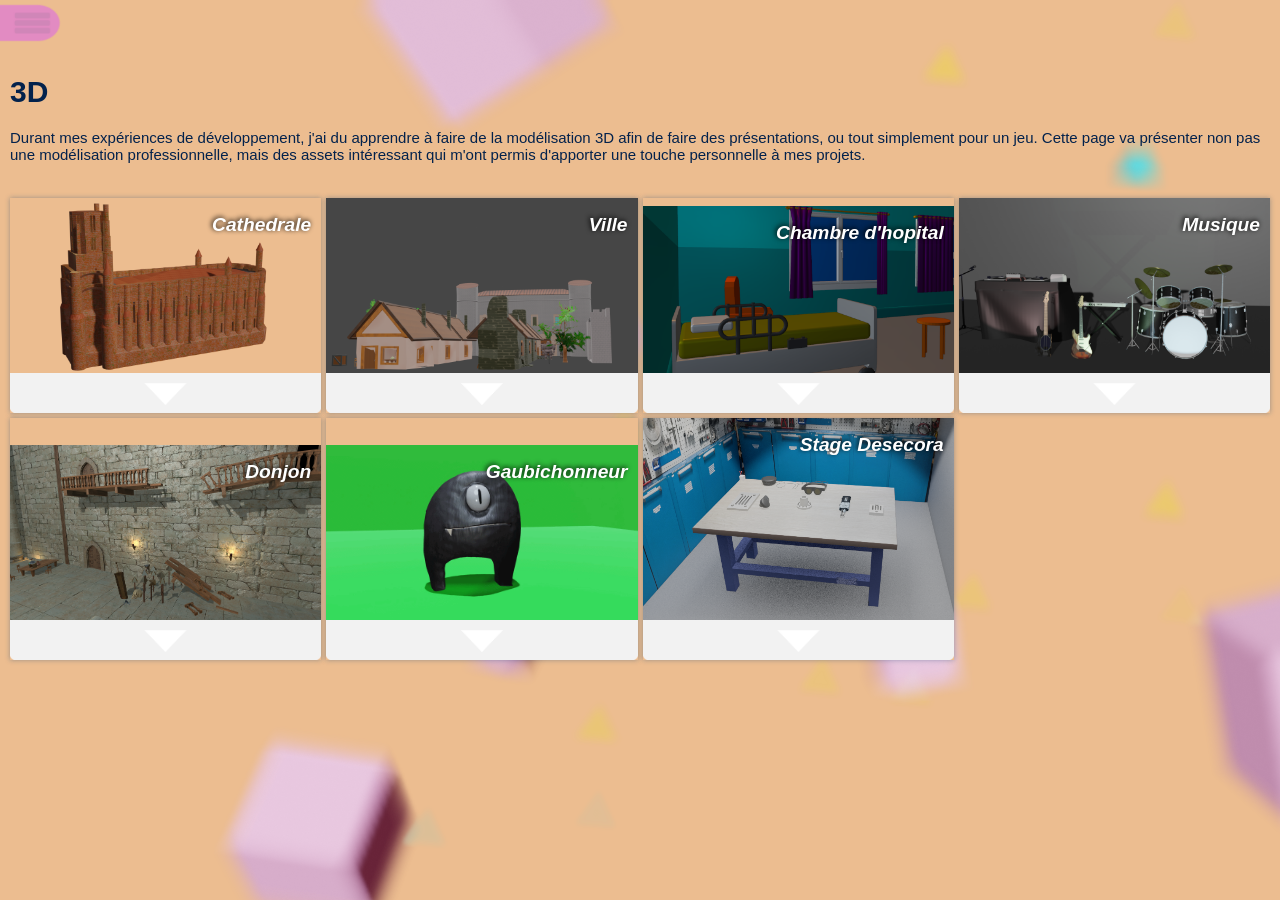
==== common/lib/3D.html @ bf173ad5 "Folder restructured Accueil.html renamed in Index.html and file placed in root folder." ====
<html lang="fr" style="--fast-cmp-vh: 8.96px;">
<head>
    <meta charset="utf-8" />
    <meta name="viewport" content="width=device-width, initial-scale=1" />
    <base href="../">
    <link rel="stylesheet" href="./lib/AddOns/StyleWebSite.css" />
    <title>Portfolio 3D T_Lange</title>
</head>

<body style="background-image: url(' .. /../Images/Backgrounds/Bg.png'); background-attachment: fixed; ">
    <a class="menuBtn" href="./lib/3D.html#navAppear">
        <img onclick="ShowComponent('')" src="./Images/Btn/menu.png" />
    </a>
    <nav id="navAppear">
        <a href="../Index.html" style="padding-left:20%"><h1 id="Title" style="text-align: center;">Accueil</h1></a>
        <ul class="navigatorElement">
            <li style="list-style-type: '-  '; color: black; font-weight: bold; ">Créations 3D</li>
            <li style="list-style-type: none;padding:10px;"></li>
            <li style="list-style-type:'-  '"><a href="./lib/Games.html">Créations </br>Logiciels</a></li>
        </ul>
        <a class="menuBtn" id="navMenuButton" href="./lib/3D.html#navDisappear">
            <img onclick="ShowComponent('')" src="./Images/Btn/menu.png" />
        </a>
    </nav>
    <div id="MainBody">
        <div style="padding:10px;">
            <h1>3D</h1>
            <p>Durant mes expériences de développement, j'ai du apprendre à faire de la modélisation 3D afin de faire des présentations, ou tout simplement pour un jeu. Cette page va présenter non pas une modélisation professionnelle, mais des assets intéressant qui m'ont permis d'apporter une touche personnelle à mes projets.</p>
        </div>

        <div class="grid4">
            <a class="cell" href="./lib/3D.html#cell1-hidden">
                <div onclick="ShowComponent('cell1-hidden')">
                    <h2>Cathedrale</h2>
                    <img src="./Images/Images3D/Cathedrale3.png" />
                    <img class="UnrollButton" src="./Images/Btn/UnrollBtn2.png" />
                </div>
            </a>
            <a class="cell" href="./lib/3D.html#cell2-hidden">
                <div onclick="ShowComponent('cell2-hidden')">
                    <h2>Ville</h2>
                    <img src="./Images/Images3D/CityAll.png" />
                    <img class="UnrollButton" src="./Images/Btn/UnrollBtn2.png" />
                </div>
            </a>
            <a class="cell" href="./lib/3D.html#cell3-hidden">
                <div onclick="ShowComponent('cell3-hidden')">
                    <h2>Chambre d'hopital</h2>
                    <img src="./Images/Images3D/Clinic1.png" />
                    <img class="UnrollButton" src="./Images/Btn/UnrollBtn2.png" />
                </div>
            </a>
            <a class="cell" href="./lib/3D.html#cell4-hidden">
                <div onclick="ShowComponent('cell4-hidden')">
                    <h2>Musique</h2>
                    <img src="./Images/Images3D/fullScene.png" />
                    <img class="UnrollButton" src="./Images/Btn/UnrollBtn2.png" />
                </div>
            </a>
            <a class="cell" href="./lib/3D.html#cell5-hidden">
                <div onclick="ShowComponent('cell5-hidden')">
                    <h2>Donjon</h2>
                    <img src="./Images/Images3D/SceneAssetInterieur.png" />
                    <img class="UnrollButton" src="./Images/Btn/UnrollBtn2.png" />
                </div>
            </a>
            <a class="cell" href="./lib/3D.html#cell6-hidden">
                <div onclick="ShowComponent('cell6-hidden')">
                    <h2>Gaubichonneur</h2>
                    <img src="./Images/Images3D/OpenMouthGreen.gif" />
                    <img class="UnrollButton" src="./Images/Btn/UnrollBtn2.png" />
                </div>
            </a>
            <a class="cell" href="./lib/3D.html#cell7-hidden">
                <div onclick="ShowComponent('cell7-hidden')">
                    <h2>Stage Desecora</h2>
                    <img src="./Images/Images3D/DesecoraPres.png" />
                    <img class="UnrollButton" src="./Images/Btn/UnrollBtn2.png" />
                </div>
            </a>
        </div>

        <div class="hideComponent" onclick="HideComponents()">
            <a href="./lib/3D.html#closeWindow">
                <svg id="closeWindow" style="position:absolute;height: 48px; width: 48px;fill:#FFFFFF;right:20px;top:20px;" xmlns="http://www.w3.org/2000/svg" viewBox="0 -960 960 960">
                    <path d="m330-288 150-150 150 150 42-42-150-150 150-150-42-42-150 150-150-150-42 42 150 150-150 150 42 42ZM480-80q-82 0-155-31.5t-127.5-86Q143-252 111.5-325T80-480q0-83 31.5-156t86-127Q252-817 325-848.5T480-880q83 0 156 31.5T763-763q54 54 85.5 127T880-480q0 82-31.5 155T763-197.5q-54 54.5-127 86T480-80Zm0-60q142 0 241-99.5T820-480q0-142-99-241t-241-99q-141 0-240.5 99T140-480q0 141 99.5 240.5T480-140Zm0-340Z" />
                </svg>
            </a>

            <div id="cell1-hidden" class="vitrineGrid showCell">
                <img src="./Images/Images3D/Cathedrale/Cathedrale.png" />
                <img src="./Images/Images3D/Cathedrale/Cathedrale1.png" />
                <img src="./Images/Images3D/Cathedrale/Cathedrale2.png" />
                <div class="inspirationImg">
                    <h3>Image d'inspiration</h3>
                    <img src="./Images/Images3D/Cathedrale/Cathedrale_Inspi2.jpg" />
                </div>
            </div>

            <div id="cell2-hidden" class="vitrineGrid showCell">
                <img src="./Images/Images3D/City/city.png" />
                <img src="./Images/Images3D/City/CityAll2.png" />
                <img src="./Images/Images3D/City/House.png" />
                <img src="./Images/Images3D/City/House2.png" />
                <img src="./Images/Images3D/City/House2In.png" />
                <img src="./Images/Images3D/City/HouseIn.png" />
                <img src="./Images/Images3D/City/HouseIn_2.png" />
                <img src="./Images/Images3D/City/castle.png" />
                <img src="./Images/Images3D/City/Castle1.png" />
                <img src="./Images/Images3D/City/Characters.png" />
                <div class="inspirationImg">
                    <h3>Image d'inspiration</h3>
                    <img src="./Images/Images3D/City/chateau.png" />
                </div>
                <div class="inspirationImg">
                    <h3>Image d'inspiration</h3>
                    <img class="inspirationImg" src="./Images/Images3D/City/Bazozo.png" />
                </div>
            </div>
            <div id="cell3-hidden" class="vitrineGrid showCell">
                <img src="./Images/Images3D/Clinic/Clinic0.png" />
                <img src="./Images/Images3D/Clinic/Clinic2.png" />
                <img src="./Images/Images3D/Clinic/parturienne.png" />
            </div>
            <div id="cell4-hidden" class="vitrineGrid showCell">
                <img src="./Images/Images3D/Instruments/INstruments.png" />
                <img src="./Images/Images3D/Instruments/Keyboard.png" />
                <img src="./Images/Images3D/Instruments/guitar.png" />
                <img src="./Images/Images3D/Instruments/keypads.png" />
                <div class="inspirationImg">
                    <h3>Image d'inspiration</h3>
                    <img src="./Images/Images3D/Instruments/guitarInspi.png" />
                </div>
                <div class="inspirationImg">
                    <h3>Image d'inspiration</h3>
                    <img src="./Images/Images3D/Instruments/withYou_Texas.png" />
                </div>
            </div>
            <div id="cell5-hidden" class="vitrineGrid showCell">
                <img src="./Images/Images3D/Dunjon/firstRoom.png" />
                <img src="./Images/Images3D/Dunjon/SceneAssetExt.png" />
                <img src="./Images/Images3D/Dunjon/GameOver.png" />
                <img src="./Images/Images3D/Dunjon/MrP.png" />
                <img src="./Images/Images3D/Dunjon/Room.png" />
                <img src="./Images/Images3D/Dunjon/Dunjon.png" />
                <img src="./Images/Images3D/Dunjon/Door.png" />
                <img src="./Images/Images3D/Dunjon/Table.png" />
                <div class="inspirationImg">
                    <h3>Image d'inspiration</h3>
                    <img src="./Images/Images3D/Dunjon/porte1.png" />
                </div>
                <div class="inspirationImg">
                    <h3>Image d'inspiration</h3>
                    <img src="./Images/Images3D/Dunjon/table.jpg" />
                </div>
                <div class="inspirationImg">
                    <h3>Image d'inspiration</h3>
                    <img src="./Images/Images3D/Dunjon/skull.png" />
                </div>
            </div>
            <div id="cell6-hidden" class="vitrineGrid showCell">
                <img src="./Images/Images3D/Gaubichonneur/Gaub_EnCours.png" />
                <img src="./Images/Images3D/Gaubichonneur/Gaubichonneur2.png" />
                <div class="inspirationImg">
                    <h3>Image d'inspiration</h3>
                    <img src="./Images/Images3D/Gaubichonneur/testSpriteMonstreAttack.png" />
                </div>
            </div>
            <div id="cell7-hidden" class="vitrineGrid showCell">
                <img src="./Images/Images3D/Desecora/Table.png" />
                <img src="./Images/Images3D/Desecora/Tablemodel.png" />
                <img src="./Images/Images3D/Desecora/CasqueText.png" />
                <img src="./Images/Images3D/Desecora/CasqueModel.png" />
                <img src="./Images/Images3D/Desecora/Cle.png" />
                <img src="./Images/Images3D/Desecora/Cle2.png" />
                <img src="./Images/Images3D/Desecora/All.png" />
                <div class="inspirationImg">
                    <h3>Image d'inspiration</h3>
                    <img src="./Images/Images3D/Desecora/dynasam.jpg" />
                </div>
                <div class="inspirationImg">
                    <h3>Image d'inspiration</h3>
                    <img src="./Images/Images3D/Desecora/inspi.jpg" />
                </div>
            </div>
        </div>

    </div>

    <script type="text/javascript" src="./lib/AddOns/3D_WebPage.js"></script>
</body>
</html>
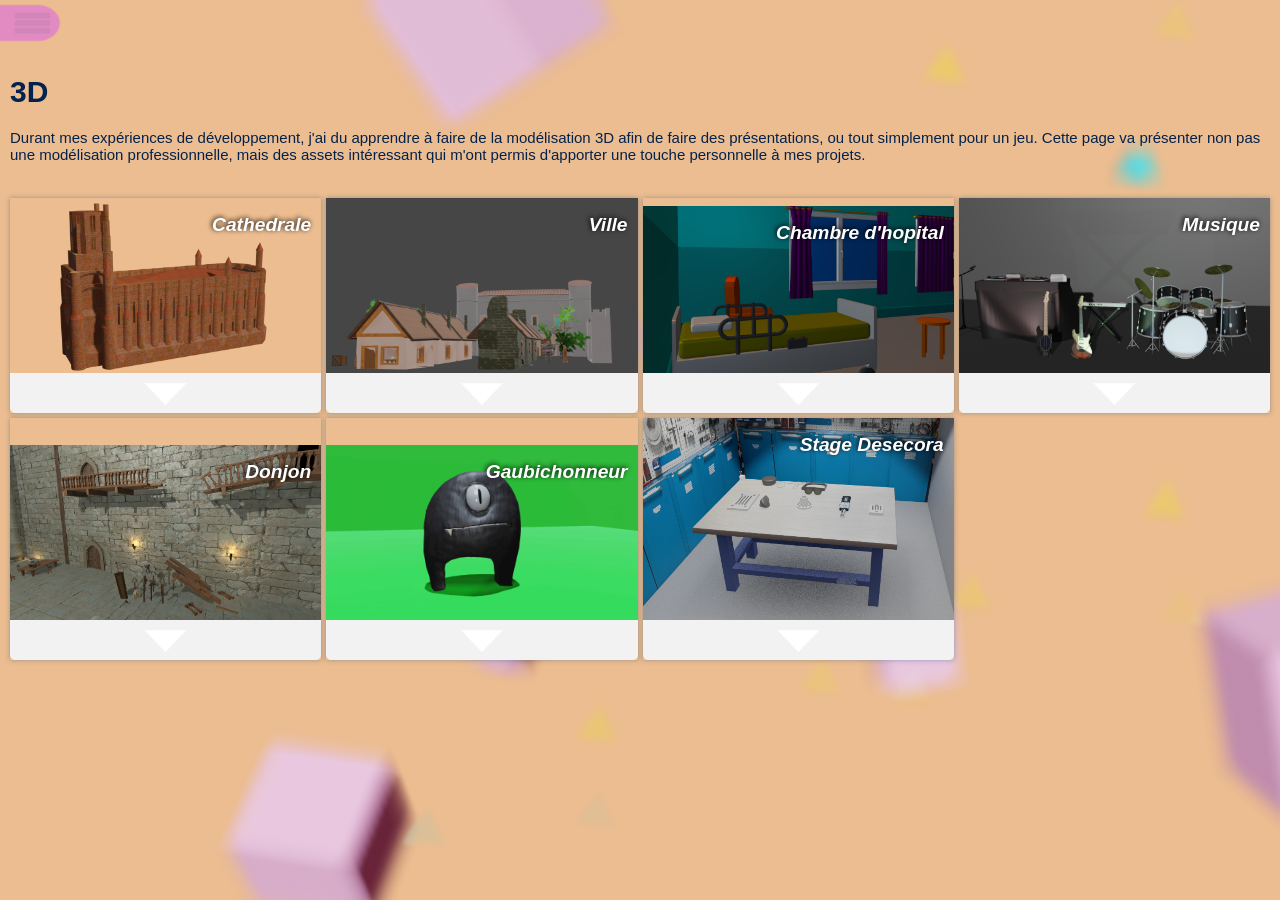
==== commit 146b3652: "Index -> index" ====
--- a/common/lib/3D.html
+++ b/common/lib/3D.html
@@ -12,7 +12,7 @@
         <img onclick="ShowComponent('')" src="./Images/Btn/menu.png" />
     </a>
     <nav id="navAppear">
-        <a href="../Index.html" style="padding-left:20%"><h1 id="Title" style="text-align: center;">Accueil</h1></a>
+        <a href="../index.html" style="padding-left:20%"><h1 id="Title" style="text-align: center;">Accueil</h1></a>
         <ul class="navigatorElement">
             <li style="list-style-type: '-  '; color: black; font-weight: bold; ">Créations 3D</li>
             <li style="list-style-type: none;padding:10px;"></li>
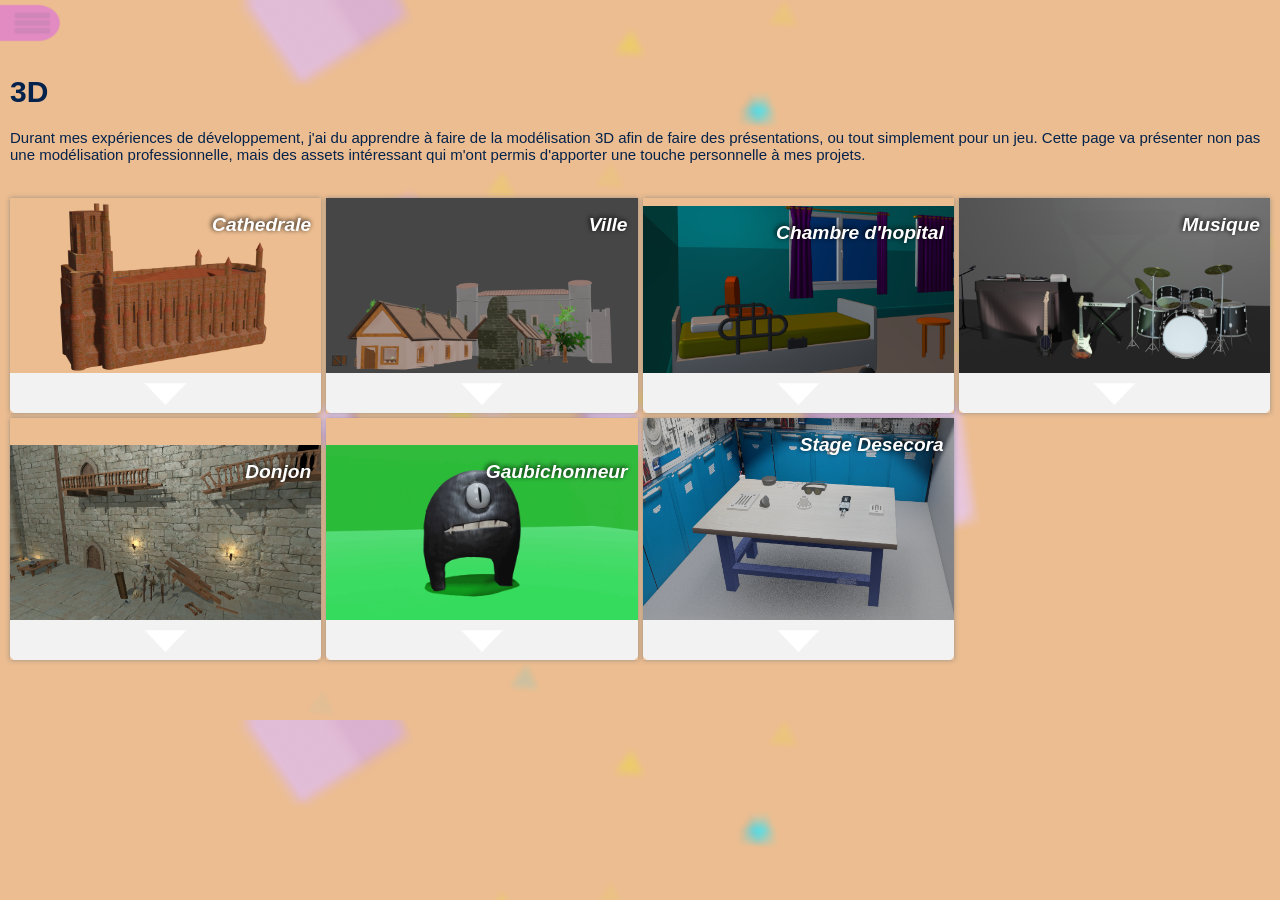
==== commit 0c437943: "SCript 3D.html: minor fix with background image size" ====
--- a/common/lib/3D.html
+++ b/common/lib/3D.html
@@ -7,7 +7,7 @@
     <title>Portfolio 3D T_Lange</title>
 </head>
 
-<body style="background-image: url(' .. /../Images/Backgrounds/Bg.png'); background-attachment: fixed; ">
+<body style="background-image: url(' .. /../Images/Backgrounds/Bg.png'); background-attachment: fixed; background-size: contain;">
     <a class="menuBtn" href="./lib/3D.html#navAppear">
         <img onclick="ShowComponent('')" src="./Images/Btn/menu.png" />
     </a>
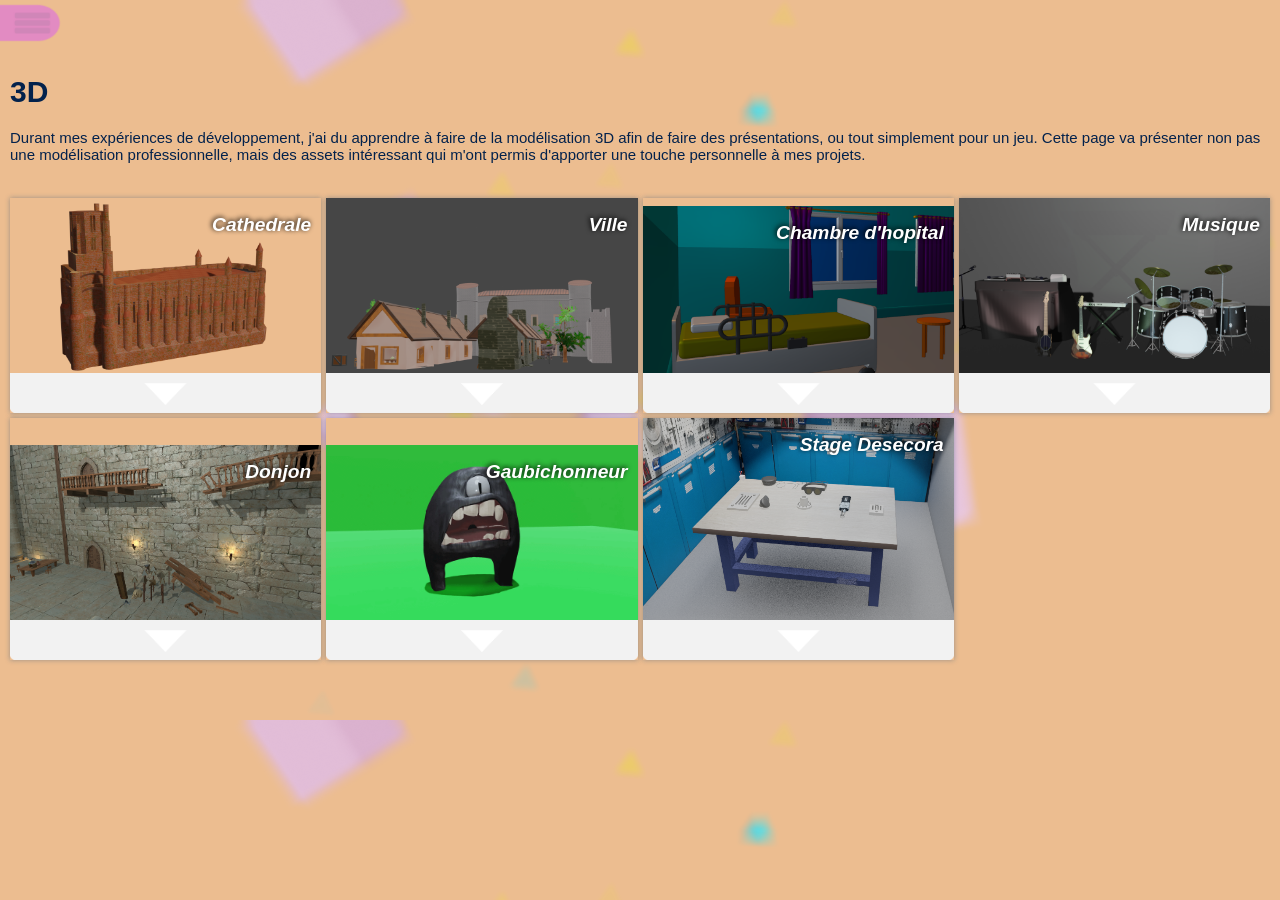
==== commit 2bdbe174: "Scripts : mobile style updated" ====
--- a/common/lib/3D.html
+++ b/common/lib/3D.html
@@ -9,7 +9,7 @@
 
 <body style="background-image: url(' .. /../Images/Backgrounds/Bg.png'); background-attachment: fixed; background-size: contain;">
     <a class="menuBtn" href="./lib/3D.html#navAppear">
-        <img onclick="ShowComponent('')" src="./Images/Btn/menu.png" />
+        <img src="./Images/Btn/menu.png" />
     </a>
     <nav id="navAppear">
         <a href="../index.html" style="padding-left:20%"><h1 id="Title" style="text-align: center;">Accueil</h1></a>
@@ -19,7 +19,7 @@
             <li style="list-style-type:'-  '"><a href="./lib/Games.html">Créations </br>Logiciels</a></li>
         </ul>
         <a class="menuBtn" id="navMenuButton" href="./lib/3D.html#navDisappear">
-            <img onclick="ShowComponent('')" src="./Images/Btn/menu.png" />
+            <img src="./Images/Btn/menu.png" />
         </a>
     </nav>
     <div id="MainBody">
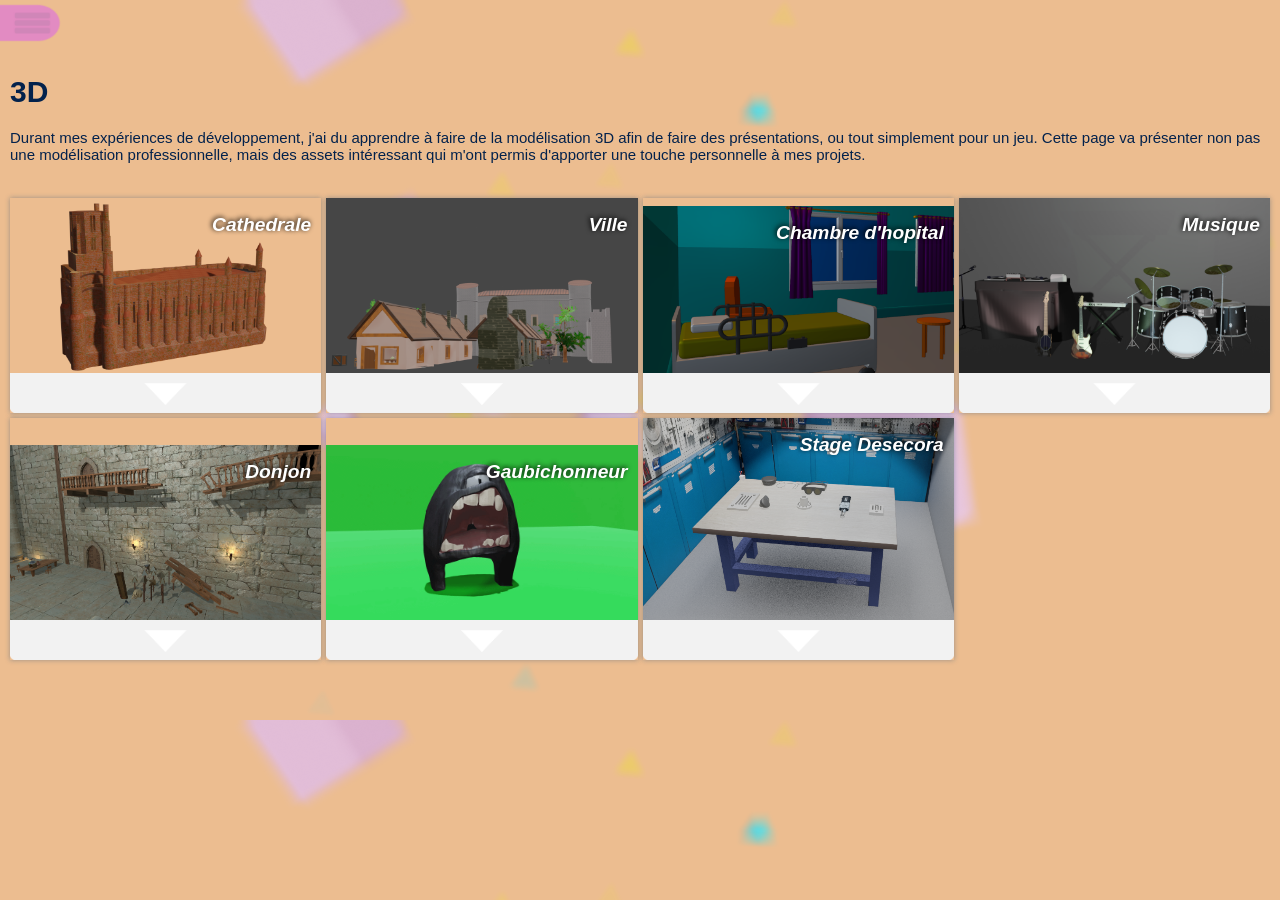
==== commit 51178a64: "Scripts: mobile feature fixed" ====
--- a/common/lib/3D.html
+++ b/common/lib/3D.html
@@ -30,49 +30,49 @@
 
         <div class="grid4">
             <a class="cell" href="./lib/3D.html#cell1-hidden">
-                <div onclick="ShowComponent('cell1-hidden')">
+                <div>
                     <h2>Cathedrale</h2>
                     <img src="./Images/Images3D/Cathedrale3.png" />
                     <img class="UnrollButton" src="./Images/Btn/UnrollBtn2.png" />
                 </div>
             </a>
             <a class="cell" href="./lib/3D.html#cell2-hidden">
-                <div onclick="ShowComponent('cell2-hidden')">
+                <div>
                     <h2>Ville</h2>
                     <img src="./Images/Images3D/CityAll.png" />
                     <img class="UnrollButton" src="./Images/Btn/UnrollBtn2.png" />
                 </div>
             </a>
             <a class="cell" href="./lib/3D.html#cell3-hidden">
-                <div onclick="ShowComponent('cell3-hidden')">
+                <div>
                     <h2>Chambre d'hopital</h2>
                     <img src="./Images/Images3D/Clinic1.png" />
                     <img class="UnrollButton" src="./Images/Btn/UnrollBtn2.png" />
                 </div>
             </a>
             <a class="cell" href="./lib/3D.html#cell4-hidden">
-                <div onclick="ShowComponent('cell4-hidden')">
+                <div>
                     <h2>Musique</h2>
                     <img src="./Images/Images3D/fullScene.png" />
                     <img class="UnrollButton" src="./Images/Btn/UnrollBtn2.png" />
                 </div>
             </a>
             <a class="cell" href="./lib/3D.html#cell5-hidden">
-                <div onclick="ShowComponent('cell5-hidden')">
+                <div>
                     <h2>Donjon</h2>
                     <img src="./Images/Images3D/SceneAssetInterieur.png" />
                     <img class="UnrollButton" src="./Images/Btn/UnrollBtn2.png" />
                 </div>
             </a>
             <a class="cell" href="./lib/3D.html#cell6-hidden">
-                <div onclick="ShowComponent('cell6-hidden')">
+                <div>
                     <h2>Gaubichonneur</h2>
                     <img src="./Images/Images3D/OpenMouthGreen.gif" />
                     <img class="UnrollButton" src="./Images/Btn/UnrollBtn2.png" />
                 </div>
             </a>
             <a class="cell" href="./lib/3D.html#cell7-hidden">
-                <div onclick="ShowComponent('cell7-hidden')">
+                <div>
                     <h2>Stage Desecora</h2>
                     <img src="./Images/Images3D/DesecoraPres.png" />
                     <img class="UnrollButton" src="./Images/Btn/UnrollBtn2.png" />
@@ -80,7 +80,7 @@
             </a>
         </div>
 
-        <div class="hideComponent" onclick="HideComponents()">
+        <div class="hideComponent">
             <a href="./lib/3D.html#closeWindow">
                 <svg id="closeWindow" style="position:absolute;height: 48px; width: 48px;fill:#FFFFFF;right:20px;top:20px;" xmlns="http://www.w3.org/2000/svg" viewBox="0 -960 960 960">
                     <path d="m330-288 150-150 150 150 42-42-150-150 150-150-42-42-150 150-150-150-42 42 150 150-150 150 42 42ZM480-80q-82 0-155-31.5t-127.5-86Q143-252 111.5-325T80-480q0-83 31.5-156t86-127Q252-817 325-848.5T480-880q83 0 156 31.5T763-763q54 54 85.5 127T880-480q0 82-31.5 155T763-197.5q-54 54.5-127 86T480-80Zm0-60q142 0 241-99.5T820-480q0-142-99-241t-241-99q-141 0-240.5 99T140-480q0 141 99.5 240.5T480-140Zm0-340Z" />
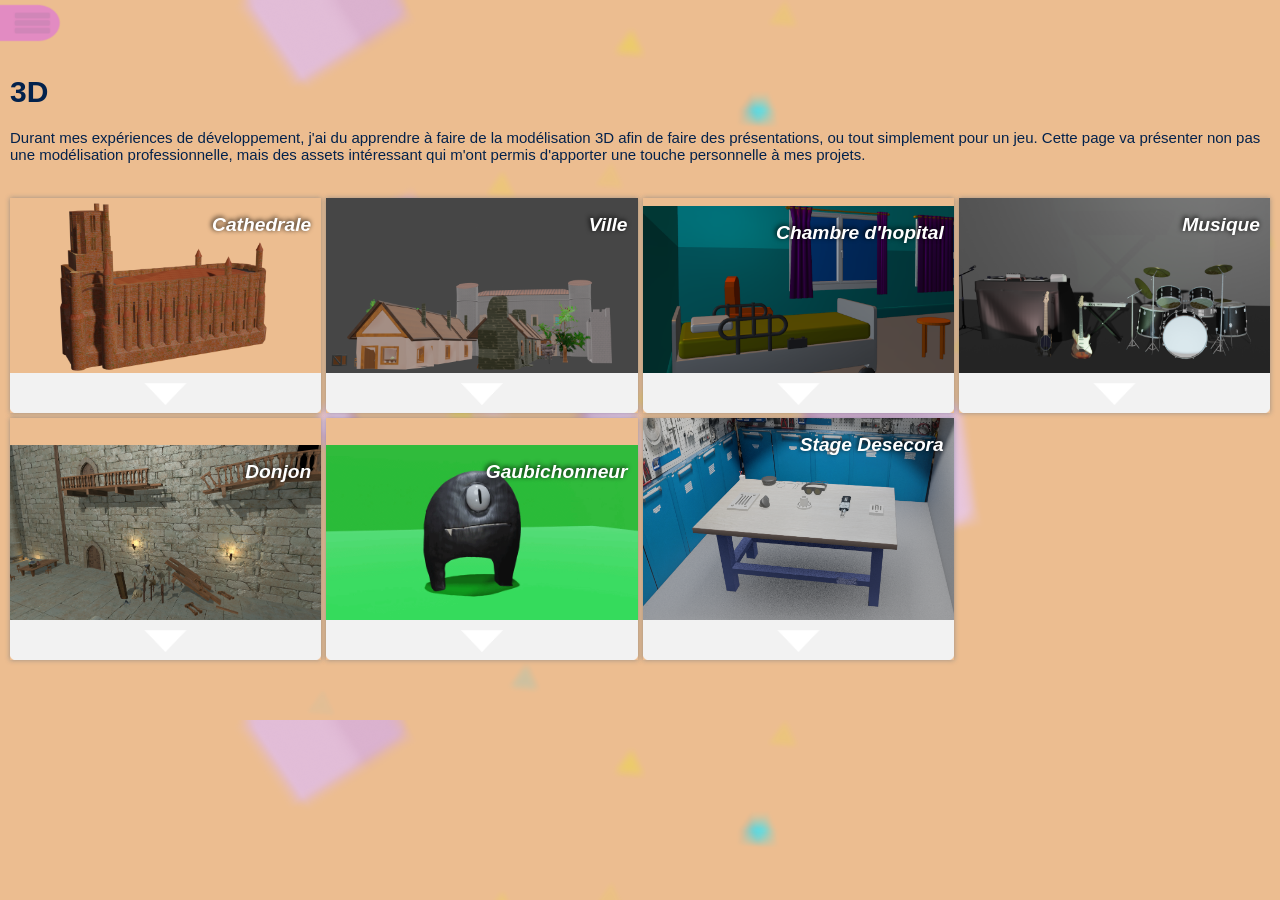
==== commit 834df9c6: "Script - 3D.html: grid click fixed" ====
--- a/common/lib/3D.html
+++ b/common/lib/3D.html
@@ -30,49 +30,49 @@
 
         <div class="grid4">
             <a class="cell" href="./lib/3D.html#cell1-hidden">
-                <div>
+                <div onclick="ShowComponent('cell1-hidden')">
                     <h2>Cathedrale</h2>
                     <img src="./Images/Images3D/Cathedrale3.png" />
                     <img class="UnrollButton" src="./Images/Btn/UnrollBtn2.png" />
                 </div>
             </a>
             <a class="cell" href="./lib/3D.html#cell2-hidden">
-                <div>
+                <div onclick="ShowComponent('cell2-hidden')">
                     <h2>Ville</h2>
                     <img src="./Images/Images3D/CityAll.png" />
                     <img class="UnrollButton" src="./Images/Btn/UnrollBtn2.png" />
                 </div>
             </a>
             <a class="cell" href="./lib/3D.html#cell3-hidden">
-                <div>
+                <div onclick="ShowComponent('cell3-hidden')">
                     <h2>Chambre d'hopital</h2>
                     <img src="./Images/Images3D/Clinic1.png" />
                     <img class="UnrollButton" src="./Images/Btn/UnrollBtn2.png" />
                 </div>
             </a>
             <a class="cell" href="./lib/3D.html#cell4-hidden">
-                <div>
+                <div onclick="ShowComponent('cell4-hidden')">
                     <h2>Musique</h2>
                     <img src="./Images/Images3D/fullScene.png" />
                     <img class="UnrollButton" src="./Images/Btn/UnrollBtn2.png" />
                 </div>
             </a>
             <a class="cell" href="./lib/3D.html#cell5-hidden">
-                <div>
+                <div onclick="ShowComponent('cell5-hidden')">
                     <h2>Donjon</h2>
                     <img src="./Images/Images3D/SceneAssetInterieur.png" />
                     <img class="UnrollButton" src="./Images/Btn/UnrollBtn2.png" />
                 </div>
             </a>
             <a class="cell" href="./lib/3D.html#cell6-hidden">
-                <div>
+                <div onclick="ShowComponent('cell6-hidden')">
                     <h2>Gaubichonneur</h2>
                     <img src="./Images/Images3D/OpenMouthGreen.gif" />
                     <img class="UnrollButton" src="./Images/Btn/UnrollBtn2.png" />
                 </div>
             </a>
             <a class="cell" href="./lib/3D.html#cell7-hidden">
-                <div>
+                <div onclick="ShowComponent('cell7-hidden')">
                     <h2>Stage Desecora</h2>
                     <img src="./Images/Images3D/DesecoraPres.png" />
                     <img class="UnrollButton" src="./Images/Btn/UnrollBtn2.png" />
@@ -81,7 +81,7 @@
         </div>
 
         <div class="hideComponent">
-            <a href="./lib/3D.html#closeWindow">
+            <a href="./lib/3D.html#closeWindow" onclick="HideComponents()">
                 <svg id="closeWindow" style="position:absolute;height: 48px; width: 48px;fill:#FFFFFF;right:20px;top:20px;" xmlns="http://www.w3.org/2000/svg" viewBox="0 -960 960 960">
                     <path d="m330-288 150-150 150 150 42-42-150-150 150-150-42-42-150 150-150-150-42 42 150 150-150 150 42 42ZM480-80q-82 0-155-31.5t-127.5-86Q143-252 111.5-325T80-480q0-83 31.5-156t86-127Q252-817 325-848.5T480-880q83 0 156 31.5T763-763q54 54 85.5 127T880-480q0 82-31.5 155T763-197.5q-54 54.5-127 86T480-80Zm0-60q142 0 241-99.5T820-480q0-142-99-241t-241-99q-141 0-240.5 99T140-480q0 141 99.5 240.5T480-140Zm0-340Z" />
                 </svg>
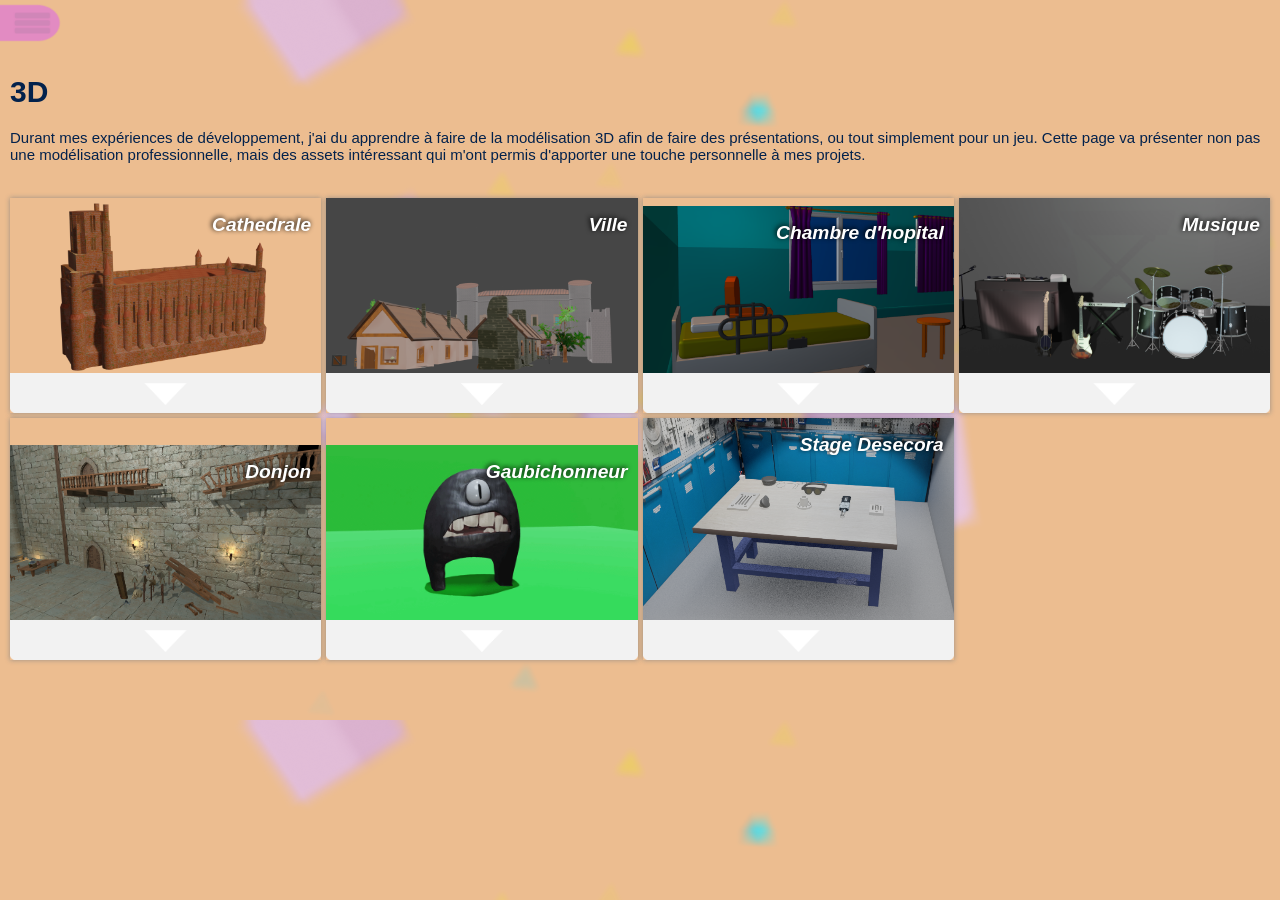
==== commit fb919343: "Script - 3D.html: wrong file name fixed" ====
--- a/common/lib/3D.html
+++ b/common/lib/3D.html
@@ -168,7 +168,7 @@
             </div>
             <div id="cell7-hidden" class="vitrineGrid showCell">
                 <img src="./Images/Images3D/Desecora/Table.png" />
-                <img src="./Images/Images3D/Desecora/Tablemodel.png" />
+                <img src="./Images/Images3D/Desecora/TableModel.png" />
                 <img src="./Images/Images3D/Desecora/CasqueText.png" />
                 <img src="./Images/Images3D/Desecora/CasqueModel.png" />
                 <img src="./Images/Images3D/Desecora/Cle.png" />
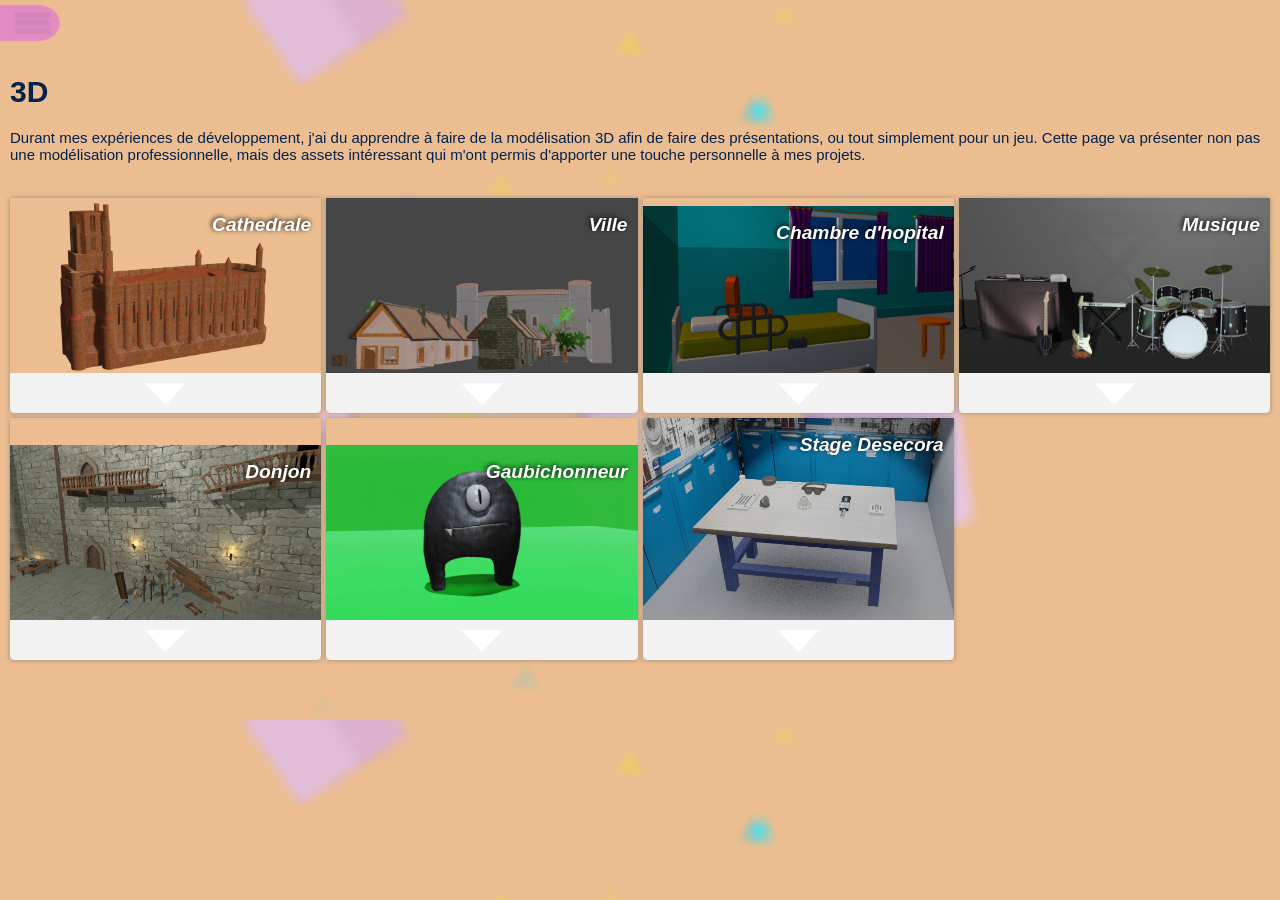
==== commit 1ed7177e: "Scripts : nav link adde" ====
--- a/common/lib/3D.html
+++ b/common/lib/3D.html
@@ -21,7 +21,10 @@
         <a class="menuBtn" id="navMenuButton" href="./lib/3D.html#navDisappear">
             <img src="./Images/Btn/menu.png" />
         </a>
+        <p style="position: absolute; bottom: 0px; width: 80%; padding-left: 5%; word-wrap: break-word; ">github : <a href="https://github.com/thomthomlange" style="width: 100%; text-align: center; font-size: 12px; ">https://github.com/thomthomlange</a></p>
+
     </nav>
+
     <div id="MainBody">
         <div style="padding:10px;">
             <h1>3D</h1>
